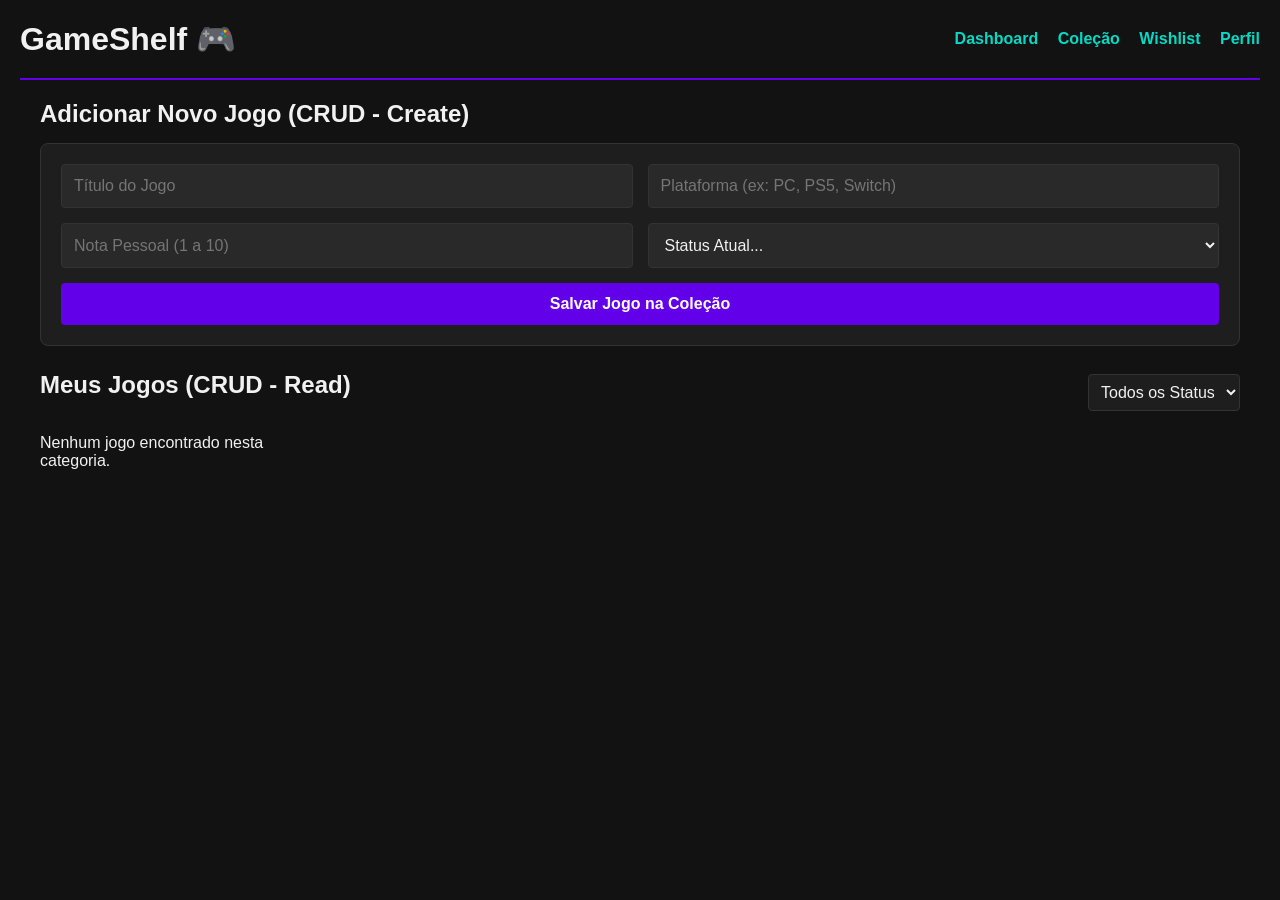
==== colecao.html @ ee641e02 "Add files via upload" ====
<!DOCTYPE html>
<html lang="pt-BR">
<head>
    <meta charset="UTF-8">
    <meta name="viewport" content="width=device-width, initial-scale=1.0">
    <title>GameShelf - Minha Coleção</title>
    <link rel="stylesheet" href="style.css">
</head>
<body>
    <header>
        <h1>GameShelf 🎮</h1>
        <nav>
            <a href="index.html">Dashboard</a>
            <a href="colecao.html">Coleção</a>
            <a href="wishlist.html">Wishlist</a>
            <a href="perfil.html">Perfil</a>
        </nav>
    </header>

    <main>
        <h2>Adicionar Novo Jogo (CRUD - Create)</h2>
        <!-- Requisito: Uso do evento onsubmit -->
        <form id="form-jogo" onsubmit="adicionarJogo(event)">
            <input type="text" id="titulo" placeholder="Título do Jogo" required>
            <input type="text" id="plataforma" placeholder="Plataforma (ex: PC, PS5, Switch)" required>
            <input type="number" id="nota" placeholder="Nota Pessoal (1 a 10)" min="1" max="10" required>
            <select id="status" required>
                <option value="" disabled selected>Status Atual...</option>
                <option value="Jogando">Jogando</option>
                <option value="Zerado">Zerado</option>
                <option value="Pausado">Pausado</option>
            </select>
            <button type="submit">Salvar Jogo na Coleção</button>
        </form>

        <div class="header-secao">
            <h2>Meus Jogos (CRUD - Read)</h2>
            <!-- Requisito: Uso do evento onchange -->
            <select id="filtro-status" onchange="renderizarColecao()">
                <option value="Todos">Todos os Status</option>
                <option value="Jogando">Jogando</option>
                <option value="Zerado">Zerado</option>
                <option value="Pausado">Pausado</option>
            </select>
        </div>

        <!-- Requisito: Manipulação intensa do DOM para renderizar elementos -->
        <div class="grid-jogos" id="container-jogos"></div>
    </main>

    <script src="storage.js"></script>
    <script>
        function adicionarJogo(event) {
            event.preventDefault();

            const novoJogo = {
                id: gerarId(),
                titulo: document.getElementById('titulo').value,
                plataforma: document.getElementById('plataforma').value,
                nota: document.getElementById('nota').value,
                status: document.getElementById('status').value
            };

            const jogos = carregarDados(CHAVE_JOGOS);
            jogos.push(novoJogo); // Manipulação de vetor (push)
            salvarDados(CHAVE_JOGOS, jogos);

            document.getElementById('form-jogo').reset();
            renderizarColecao();
        }

        // CRUD - Delete
        function excluirJogo(id) {
            if (confirm("Deseja realmente remover este jogo da sua coleção?")) {
                let jogos = carregarDados(CHAVE_JOGOS);
                jogos = jogos.filter(j => j.id !== id); // Manipulação de vetor (filter)
                salvarDados(CHAVE_JOGOS, jogos);
                renderizarColecao();
            }
        }

        function renderizarColecao() {
            const container = document.getElementById('container-jogos');
            container.innerHTML = '';

            let jogos = carregarDados(CHAVE_JOGOS);
            const filtro = document.getElementById('filtro-status').value;

            if (filtro !== 'Todos') {
                jogos = jogos.filter(j => j.status === filtro);
            }

            if (jogos.length === 0) {
                container.innerHTML = '<p>Nenhum jogo encontrado nesta categoria.</p>';
                return;
            }

            // Construção dinâmica de elementos no DOM
            jogos.forEach(jogo => {
                const card = document.createElement('div');
                card.className = 'card';

                card.innerHTML = `
                    <h3>${jogo.titulo}</h3>
                    <p><strong>Plataforma:</strong> ${jogo.plataforma}</p>
                    <p><strong>Nota:</strong> ${jogo.nota}/10</p>
                    <p><strong>Status:</strong> ${jogo.status}</p>
                    <div class="acoes-card">
                        <a href="detalhes.html?id=${jogo.id}" class="btn-detalhes">Reviews</a>
                        <button onclick="excluirJogo('${jogo.id}')" class="btn-excluir">Excluir</button>
                    </div>
                `;
                container.appendChild(card);
            });
        }

        window.onload = renderizarColecao;
    </script>
</body>
</html>
---- style.css ----
/* style.css */
:root {
    --bg-color: #121212;
    --text-color: #f1f1f1;
    --primary-color: #6200ea;
    --secondary-color: #03dac6;
    --card-bg: #1e1e1e;
    --border-color: #333;
}

* {
    margin: 0;
    padding: 0;
    box-sizing: border-box;
    font-family: 'Segoe UI', Tahoma, Geneva, Verdana, sans-serif;
}

body {
    background-color: var(--bg-color);
    color: var(--text-color);
    padding: 20px;
    transition: background-color 0.3s, color 0.3s;
}

/* Tema Claro Opcional controlado por JS */
body.tema-claro {
    --bg-color: #f5f5f5;
    --text-color: #121212;
    --card-bg: #ffffff;
    --border-color: #ccc;
    --primary-color: #3700b3;
}

header {
    display: flex;
    justify-content: space-between;
    align-items: center;
    padding-bottom: 20px;
    border-bottom: 2px solid var(--primary-color);
    margin-bottom: 20px;
}

nav a {
    color: var(--secondary-color);
    text-decoration: none;
    margin-left: 15px;
    font-weight: bold;
}

body.tema-claro nav a {
    color: var(--primary-color);
}

nav a:hover {
    text-decoration: underline;
}

main {
    max-width: 1200px;
    margin: 0 auto;
}

h2 {
    margin-bottom: 15px;
}

/* Formulários */
form {
    background-color: var(--card-bg);
    padding: 20px;
    border-radius: 8px;
    margin-bottom: 25px;
    display: grid;
    grid-template-columns: 1fr 1fr;
    gap: 15px;
    border: 1px solid var(--border-color);
}

input, select, textarea, button {
    padding: 12px;
    border: 1px solid var(--border-color);
    border-radius: 4px;
    font-size: 1rem;
    background-color: rgba(250,250,250,0.05);
    color: var(--text-color);
}

body.tema-claro input, body.tema-claro select, body.tema-claro textarea {
    background-color: #fff;
    color: #121212;
}

textarea {
    grid-column: span 2;
    resize: vertical;
    min-height: 100px;
}

button {
    background-color: var(--primary-color);
    color: white;
    cursor: pointer;
    font-weight: bold;
    grid-column: span 2;
    border: none;
    transition: opacity 0.2s;
}

button:hover {
    opacity: 0.9;
}

/* Grid de Cards */
.grid-jogos {
    display: grid;
    grid-template-columns: repeat(auto-fill, minmax(280px, 1fr));
    gap: 20px;
}

.card {
    background-color: var(--card-bg);
    padding: 20px;
    border-radius: 8px;
    border-left: 5px solid var(--primary-color);
    border-top: 1px solid var(--border-color);
    border-right: 1px solid var(--border-color);
    border-bottom: 1px solid var(--border-color);
    display: flex;
    flex-direction: column;
    justify-content: space-between;
}

.card h3 { 
    margin-bottom: 10px; 
    color: var(--secondary-color); 
}
body.tema-claro .card h3 {
    color: var(--primary-color);
}

.card p { 
    margin-bottom: 6px; 
    font-size: 0.95rem; 
}

.acoes-card {
    margin-top: 15px;
    display: flex;
    gap: 10px;
}

.acoes-card button, .acoes-card a {
    grid-column: span 1;
    font-size: 0.85rem;
    padding: 8px;
    width: 100%;
    text-align: center;
    text-decoration: none;
    border-radius: 4px;
    font-weight: bold;
}

.btn-detalhes {
    background-color: #333;
    color: white;
}
.btn-excluir { 
    background-color: #cf6679; 
    color: white;
}

/* Header de seções com filtros */
.header-secao {
    display: flex;
    justify-content: space-between;
    align-items: center;
    margin-bottom: 20px;
    gap: 15px;
}

.header-secao select {
    padding: 8px;
}
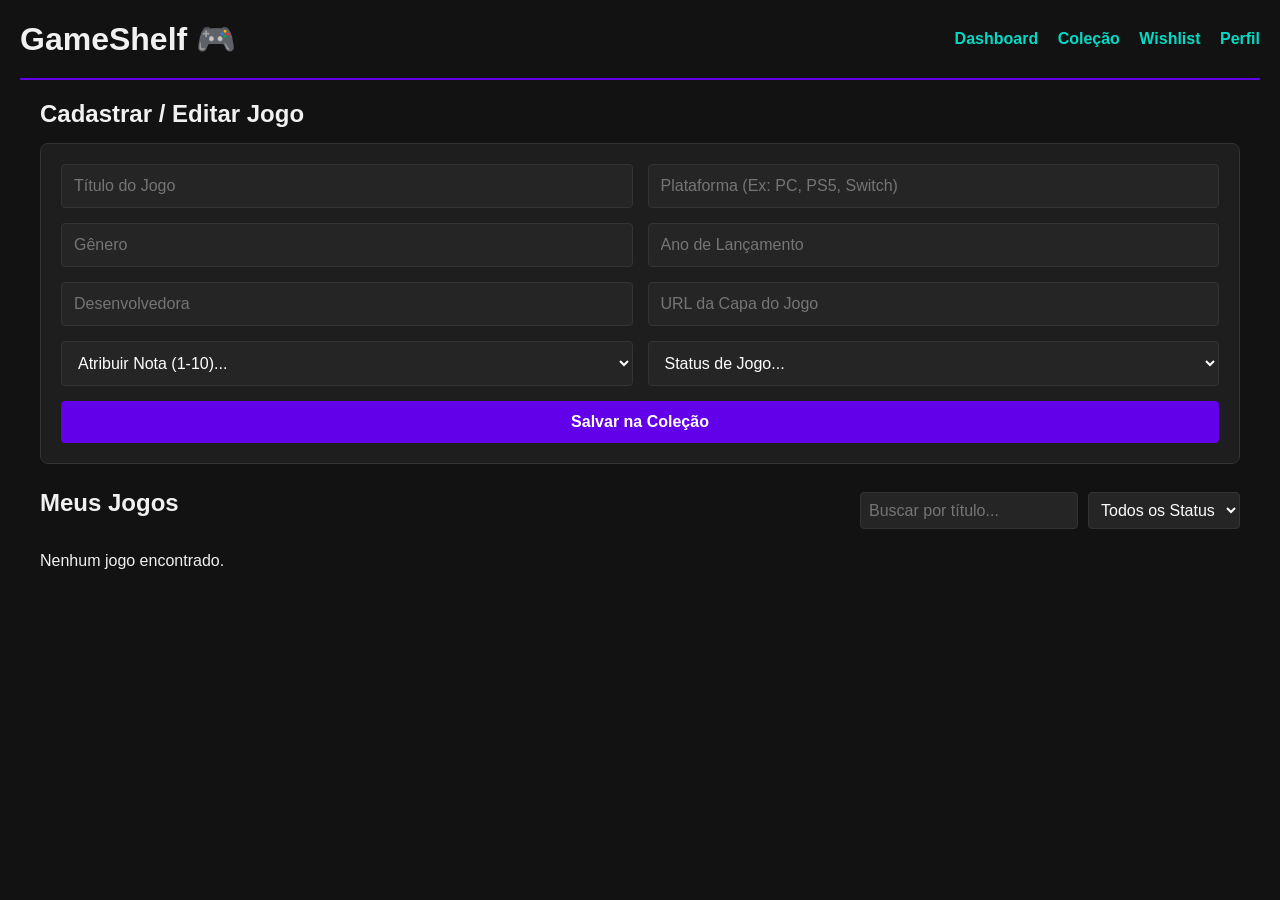
==== commit 3a611873: "Add files via upload" ====
--- a/colecao.html
+++ b/colecao.html
@@ -18,103 +18,157 @@
     </header>
 
     <main>
-        <h2>Adicionar Novo Jogo (CRUD - Create)</h2>
-        <!-- Requisito: Uso do evento onsubmit -->
-        <form id="form-jogo" onsubmit="adicionarJogo(event)">
-            <input type="text" id="titulo" placeholder="Título do Jogo" required>
-            <input type="text" id="plataforma" placeholder="Plataforma (ex: PC, PS5, Switch)" required>
-            <input type="number" id="nota" placeholder="Nota Pessoal (1 a 10)" min="1" max="10" required>
-            <select id="status" required>
-                <option value="" disabled selected>Status Atual...</option>
-                <option value="Jogando">Jogando</option>
-                <option value="Zerado">Zerado</option>
-                <option value="Pausado">Pausado</option>
+        <h2>Cadastrar / Editar Jogo</h2>
+        <form id="form-jogo" onsubmit="salvarJogoForm(event)">
+            <input type="hidden" id="j-id">
+            <input type="text" id="j-titulo" placeholder="Título do Jogo" required>
+            <input type="text" id="j-plataforma" placeholder="Plataforma (Ex: PC, PS5, Switch)" required>
+            <input type="text" id="j-genero" placeholder="Gênero">
+            <input type="number" id="j-ano" placeholder="Ano de Lançamento">
+            <input type="text" id="j-desenvolvedora" placeholder="Desenvolvedora">
+            <input type="text" id="j-capa" placeholder="URL da Capa do Jogo">
+            <select id="j-nota">
+                <option value="" disabled selected>Atribuir Nota (1-10)...</option>
+                <option value="10">10 - Obra Prima 👑</option>
+                <option value="9">9 - Excelente</option>
+                <option value="8">8 - Muito Bom</option>
+                <option value="7">7 - Bom</option>
+                <option value="6">6 - Razoável</option>
+                <option value="5">5 - Medíocre</option>
+                <option value="4">4 - Ruim</option>
+                <option value="3">3 - Muito Ruim</option>
+                <option value="2">2 - Terrível</option>
+                <option value="1">1 - Injogável 🤮</option>
             </select>
-            <button type="submit">Salvar Jogo na Coleção</button>
+            <select id="j-status" required>
+                <option value="" disabled selected>Status de Jogo...</option>
+                <option value="jogando">Jogando 🕹️</option>
+                <option value="zerado">Zerado ✅</option>
+                <option value="pausado">Pausado ⏸️</option>
+                <option value="abandonado">Abandonado ❌</option>
+            </select>
+            <button type="submit" id="btn-submit-jogo">Salvar na Coleção</button>
         </form>
 
         <div class="header-secao">
-            <h2>Meus Jogos (CRUD - Read)</h2>
-            <!-- Requisito: Uso do evento onchange -->
-            <select id="filtro-status" onchange="renderizarColecao()">
-                <option value="Todos">Todos os Status</option>
-                <option value="Jogando">Jogando</option>
-                <option value="Zerado">Zerado</option>
-                <option value="Pausado">Pausado</option>
-            </select>
+            <h2>Meus Jogos</h2>
+            <div style="display:flex; gap:10px;">
+                <input type="text" id="busca-jogo" placeholder="Buscar por título..." oninput="filtrarColecao()" style="padding:8px;">
+                <select id="filtro-status" onchange="filtrarColecao()" style="padding:8px;">
+                    <option value="todos">Todos os Status</option>
+                    <option value="jogando">Jogando</option>
+                    <option value="zerado">Zerado</option>
+                    <option value="pausado">Pausado</option>
+                    <option value="abandonado">Abandonado</option>
+                </select>
+            </div>
         </div>
-
-        <!-- Requisito: Manipulação intensa do DOM para renderizar elementos -->
+        
         <div class="grid-jogos" id="container-jogos"></div>
     </main>
 
     <script src="storage.js"></script>
     <script>
-        function adicionarJogo(event) {
+        function salvarJogoForm(event) {
             event.preventDefault();
-
-            const novoJogo = {
-                id: gerarId(),
-                titulo: document.getElementById('titulo').value,
-                plataforma: document.getElementById('plataforma').value,
-                nota: document.getElementById('nota').value,
-                status: document.getElementById('status').value
+            const id = document.getElementById('j-id').value;
+            const jogo = {
+                id: id ? id : generarId(),
+                titulo: document.getElementById('j-titulo').value,
+                plataforma: document.getElementById('j-plataforma').value,
+                genero: document.getElementById('j-genero').value,
+                ano: document.getElementById('j-ano').value,
+                desenvolvedora: document.getElementById('j-desenvolvedora').value,
+                capaUrl: document.getElementById('j-capa').value || 'https://via.placeholder.com/150',
+                nota: document.getElementById('j-nota').value,
+                status: document.getElementById('j-status').value
             };
 
-            const jogos = carregarDados(CHAVE_JOGOS);
-            jogos.push(novoJogo); // Manipulação de vetor (push)
-            salvarDados(CHAVE_JOGOS, jogos);
-
+            let lista = carregarDados(CHAVE_JOGOS);
+            if (id) {
+                lista = lista.map(item => item.id === id ? jogo : item);
+            } else {
+                lista.push(jogo);
+            }
+            salvarDados(CHAVE_JOGOS, lista);
+            
             document.getElementById('form-jogo').reset();
+            document.getElementById('j-id').value = '';
+            document.getElementById('btn-submit-jogo').innerText = 'Salvar na Coleção';
             renderizarColecao();
         }
 
-        // CRUD - Delete
-        function excluirJogo(id) {
-            if (confirm("Deseja realmente remover este jogo da sua coleção?")) {
-                let jogos = carregarDados(CHAVE_JOGOS);
-                jogos = jogos.filter(j => j.id !== id); // Manipulação de vetor (filter)
-                salvarDados(CHAVE_JOGOS, jogos);
+        function deletarJogo(id) {
+            if(confirm("Tem certeza que deseja remover este jogo da sua coleção?")) {
+                let lista = carregarDados(CHAVE_JOGOS);
+                lista = lista.filter(item => item.id !== id);
+                salvarDados(CHAVE_JOGOS, lista);
                 renderizarColecao();
             }
         }
 
-        function renderizarColecao() {
+        function editarJogo(id) {
+            const lista = carregarDados(CHAVE_JOGOS);
+            const jogo = lista.find(item => item.id === id);
+            if(jogo) {
+                document.getElementById('j-id').value = jogo.id;
+                document.getElementById('j-titulo').value = jogo.titulo;
+                document.getElementById('j-plataforma').value = jogo.plataforma;
+                document.getElementById('j-genero').value = jogo.genero || '';
+                document.getElementById('j-ano').value = jogo.ano || '';
+                document.getElementById('j-desenvolvedora').value = jogo.desenvolvedora || '';
+                document.getElementById('j-capa').value = jogo.capaUrl === 'https://via.placeholder.com/150' ? '' : jogo.capaUrl;
+                document.getElementById('j-nota').value = jogo.nota || '';
+                document.getElementById('j-status').value = jogo.status;
+                document.getElementById('btn-submit-jogo').innerText = 'Atualizar Jogo';
+                window.scrollTo({top: 0, behavior: 'smooth'});
+            }
+        }
+
+        function renderizarColecao(listaFiltrada = null) {
             const container = document.getElementById('container-jogos');
             container.innerHTML = '';
+            const lista = listaFiltrada || carregarDados(CHAVE_JOGOS);
 
-            let jogos = carregarDados(CHAVE_JOGOS);
-            const filtro = document.getElementById('filtro-status').value;
-
-            if (filtro !== 'Todos') {
-                jogos = jogos.filter(j => j.status === filtro);
-            }
-
-            if (jogos.length === 0) {
-                container.innerHTML = '<p>Nenhum jogo encontrado nesta categoria.</p>';
+            if(lista.length === 0) {
+                container.innerHTML = '<p>Nenhum jogo encontrado.</p>';
                 return;
             }
 
-            // Construção dinâmica de elementos no DOM
-            jogos.forEach(jogo => {
+            lista.forEach(j => {
                 const card = document.createElement('div');
                 card.className = 'card';
-
                 card.innerHTML = `
-                    <h3>${jogo.titulo}</h3>
-                    <p><strong>Plataforma:</strong> ${jogo.plataforma}</p>
-                    <p><strong>Nota:</strong> ${jogo.nota}/10</p>
-                    <p><strong>Status:</strong> ${jogo.status}</p>
+                    <h3>${j.titulo}</h3>
+                    <p><strong>Plataforma:</strong> ${j.plataforma}</p>
+                    <p><strong>Gênero:</strong> ${j.genero || 'Não informado'}</p>
+                    <p><strong>Nota:</strong> ${j.nota ? j.nota + '/10' : 'Sem nota'}</p>
+                    <p><strong>Status:</strong> <span style="text-transform: capitalize;">${j.status}</span></p>
                     <div class="acoes-card">
-                        <a href="detalhes.html?id=${jogo.id}" class="btn-detalhes">Reviews</a>
-                        <button onclick="excluirJogo('${jogo.id}')" class="btn-excluir">Excluir</button>
+                        <a href="detalhes.html?id=${j.id}" class="btn-detalhes">Reviews</a>
+                        <button onclick="editarJogo('${j.id}')" style="background-color: var(--primary-color);">Editar</button>
+                        <button onclick="deletarJogo('${j.id}')" class="btn-excluir">Excluir</button>
                     </div>
                 `;
                 container.appendChild(card);
             });
         }
 
-        window.onload = renderizarColecao;
+        function filtrarColecao() {
+            const busca = document.getElementById('busca-jogo').value.toLowerCase();
+            const status = document.getElementById('filtro-status').value;
+            let lista = carregarDados(CHAVE_JOGOS);
+
+            if(status !== 'todos') {
+                lista = lista.filter(j => j.status === status);
+            }
+            if(busca) {
+                lista = lista.filter(j => j.titulo.toLowerCase().includes(busca));
+            }
+            renderizarColecao(lista);
+        }
+
+        window.onload = function() { renderizarColecao(); };
     </script>
 </body>
 </html>
--- a/style.css
+++ b/style.css
@@ -1,4 +1,4 @@
-/* style.css */
+/* style.css - Folha de Estilos Unificada com Correções de Acessibilidade */
 :root {
     --bg-color: #121212;
     --text-color: #f1f1f1;
@@ -22,7 +22,6 @@
     transition: background-color 0.3s, color 0.3s;
 }
 
-/* Tema Claro Opcional controlado por JS */
 body.tema-claro {
     --bg-color: #f5f5f5;
     --text-color: #121212;
@@ -64,7 +63,7 @@
     margin-bottom: 15px;
 }
 
-/* Formulários */
+/* Formulários Corrigidos */
 form {
     background-color: var(--card-bg);
     padding: 20px;
@@ -81,12 +80,18 @@
     border: 1px solid var(--border-color);
     border-radius: 4px;
     font-size: 1rem;
-    background-color: rgba(250,250,250,0.05);
-    color: var(--text-color);
+    background-color: #252525; /* Fundo fixo escuro para não quebrar nos navegadores */
+    color: #ffffff;            /* Texto sempre branco no modo escuro */
 }
 
-body.tema-claro input, body.tema-claro select, body.tema-claro textarea {
-    background-color: #fff;
+/* Força os itens de opções a herdarem a cor do container */
+select option {
+    background-color: #252525;
+    color: #ffffff;
+}
+
+body.tema-claro input, body.tema-claro select, body.tema-claro select option, body.tema-claro textarea {
+    background-color: #ffffff;
     color: #121212;
 }
 
@@ -169,7 +174,6 @@
     color: white;
 }
 
-/* Header de seções com filtros */
 .header-secao {
     display: flex;
     justify-content: space-between;
